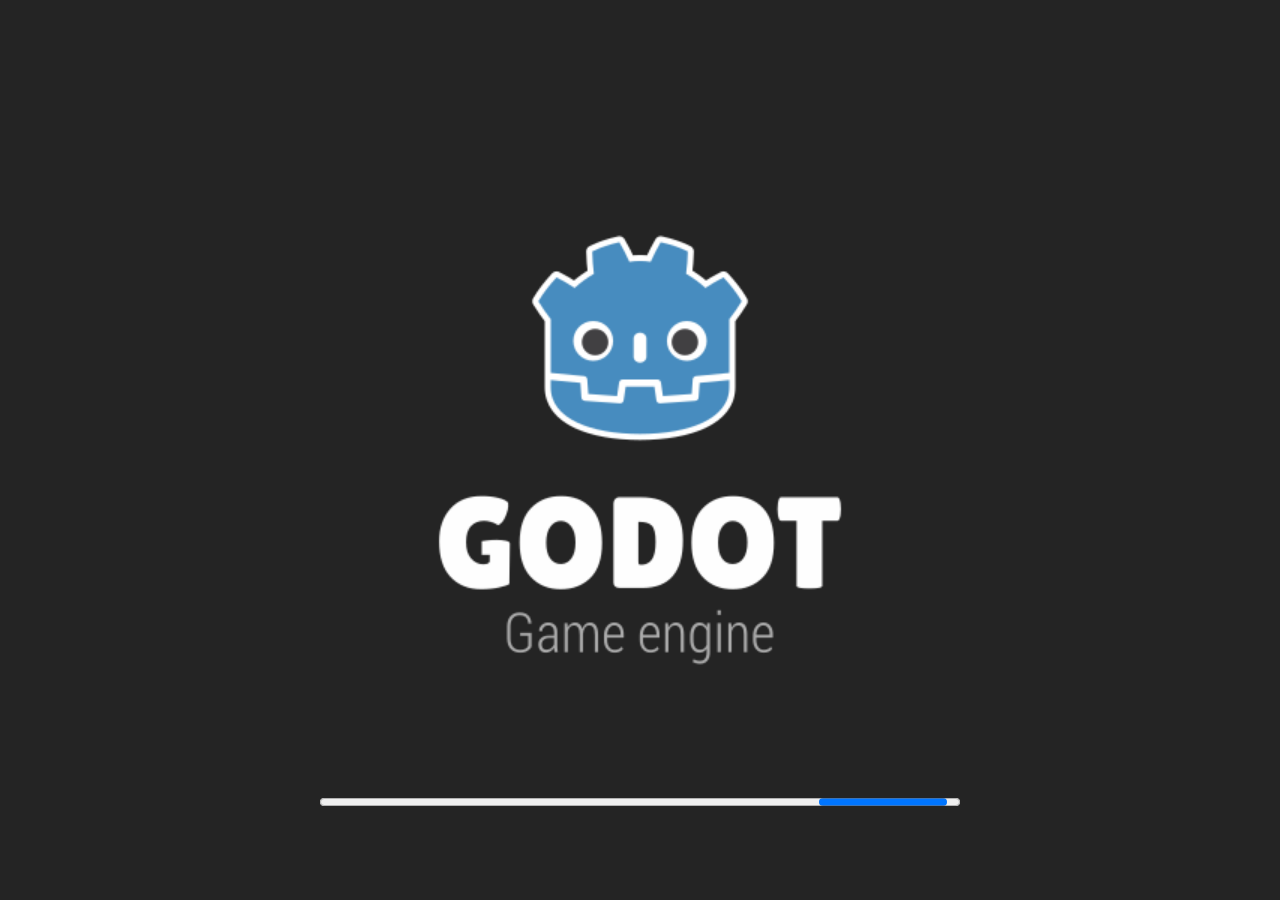
==== games/cursed-catacombs/index.html @ 61c042c7 "Add Cursed Catacombs and Darkdice-Rougelike web builds + verified screenshots" ====
<!DOCTYPE html>
<html lang="en">
	<head>
		<meta charset="utf-8">
		<meta name="viewport" content="width=device-width, user-scalable=no, initial-scale=1.0">
		<title>Cursed Catacombs</title>
		<style>
html, body, #canvas {
	margin: 0;
	padding: 0;
	border: 0;
}

body {
	color: white;
	background-color: black;
	overflow: hidden;
	touch-action: none;
}

#canvas {
	display: block;
}

#canvas:focus {
	outline: none;
}

#status, #status-splash, #status-progress {
	position: absolute;
	left: 0;
	right: 0;
}

#status, #status-splash {
	top: 0;
	bottom: 0;
}

#status {
	background-color: #242424;
	display: flex;
	flex-direction: column;
	justify-content: center;
	align-items: center;
	visibility: hidden;
}

#status-splash {
	max-height: 100%;
	max-width: 100%;
	margin: auto;
}

#status-splash.show-image--false {
	display: none;
}

#status-splash.fullsize--true {
	height: 100%;
	width: 100%;
	object-fit: contain;
}

#status-splash.use-filter--false {
	image-rendering: pixelated;
}

#status-progress, #status-notice {
	display: none;
}

#status-progress {
	bottom: 10%;
	width: 50%;
	margin: 0 auto;
}

#status-notice {
	background-color: #5b3943;
	border-radius: 0.5rem;
	border: 1px solid #9b3943;
	color: #e0e0e0;
	font-family: 'Noto Sans', 'Droid Sans', Arial, sans-serif;
	line-height: 1.3;
	margin: 0 2rem;
	overflow: hidden;
	padding: 1rem;
	text-align: center;
	z-index: 1;
}
		</style>
		<link id="-gd-engine-icon" rel="icon" type="image/png" href="index.icon.png" />
<link rel="apple-touch-icon" href="index.apple-touch-icon.png"/>

	</head>
	<body>
		<canvas id="canvas">
			Your browser does not support the canvas tag.
		</canvas>

		<noscript>
			Your browser does not support JavaScript.
		</noscript>

		<div id="status">
			<img id="status-splash" class="show-image--true fullsize--true use-filter--true" src="index.png" alt="">
			<progress id="status-progress"></progress>
			<div id="status-notice"></div>
		</div>

		<script src="index.js"></script>
		<script>
const GODOT_CONFIG = {"args":[],"canvasResizePolicy":1,"emscriptenPoolSize":8,"ensureCrossOriginIsolationHeaders":true,"executable":"index","experimentalVK":false,"fileSizes":{"index.pck":26409848,"index.wasm":39509339},"focusCanvas":true,"gdextensionLibs":[],"godotPoolSize":4};
const GODOT_THREADS_ENABLED = false;
const engine = new Engine(GODOT_CONFIG);

(function () {
	const statusOverlay = document.getElementById('status');
	const statusProgress = document.getElementById('status-progress');
	const statusNotice = document.getElementById('status-notice');

	let initializing = true;
	let statusMode = '';

	function setStatusMode(mode) {
		if (statusMode === mode || !initializing) {
			return;
		}
		if (mode === 'hidden') {
			statusOverlay.remove();
			initializing = false;
			return;
		}
		statusOverlay.style.visibility = 'visible';
		statusProgress.style.display = mode === 'progress' ? 'block' : 'none';
		statusNotice.style.display = mode === 'notice' ? 'block' : 'none';
		statusMode = mode;
	}

	function setStatusNotice(text) {
		while (statusNotice.lastChild) {
			statusNotice.removeChild(statusNotice.lastChild);
		}
		const lines = text.split('\n');
		lines.forEach((line) => {
			statusNotice.appendChild(document.createTextNode(line));
			statusNotice.appendChild(document.createElement('br'));
		});
	}

	function displayFailureNotice(err) {
		console.error(err);
		if (err instanceof Error) {
			setStatusNotice(err.message);
		} else if (typeof err === 'string') {
			setStatusNotice(err);
		} else {
			setStatusNotice('An unknown error occurred.');
		}
		setStatusMode('notice');
		initializing = false;
	}

	const missing = Engine.getMissingFeatures({
		threads: GODOT_THREADS_ENABLED,
	});

	if (missing.length !== 0) {
		if (GODOT_CONFIG['serviceWorker'] && GODOT_CONFIG['ensureCrossOriginIsolationHeaders'] && 'serviceWorker' in navigator) {
			let serviceWorkerRegistrationPromise;
			try {
				serviceWorkerRegistrationPromise = navigator.serviceWorker.getRegistration();
			} catch (err) {
				serviceWorkerRegistrationPromise = Promise.reject(new Error('Service worker registration failed.'));
			}
			// There's a chance that installing the service worker would fix the issue
			Promise.race([
				serviceWorkerRegistrationPromise.then((registration) => {
					if (registration != null) {
						return Promise.reject(new Error('Service worker already exists.'));
					}
					return registration;
				}).then(() => engine.installServiceWorker()),
				// For some reason, `getRegistration()` can stall
				new Promise((resolve) => {
					setTimeout(() => resolve(), 2000);
				}),
			]).then(() => {
				// Reload if there was no error.
				window.location.reload();
			}).catch((err) => {
				console.error('Error while registering service worker:', err);
			});
		} else {
			// Display the message as usual
			const missingMsg = 'Error\nThe following features required to run Godot projects on the Web are missing:\n';
			displayFailureNotice(missingMsg + missing.join('\n'));
		}
	} else {
		setStatusMode('progress');
		engine.startGame({
			'onProgress': function (current, total) {
				if (current > 0 && total > 0) {
					statusProgress.value = current;
					statusProgress.max = total;
				} else {
					statusProgress.removeAttribute('value');
					statusProgress.removeAttribute('max');
				}
			},
		}).then(() => {
			setStatusMode('hidden');
		}, displayFailureNotice);
	}
}());
		</script>
	</body>
</html>
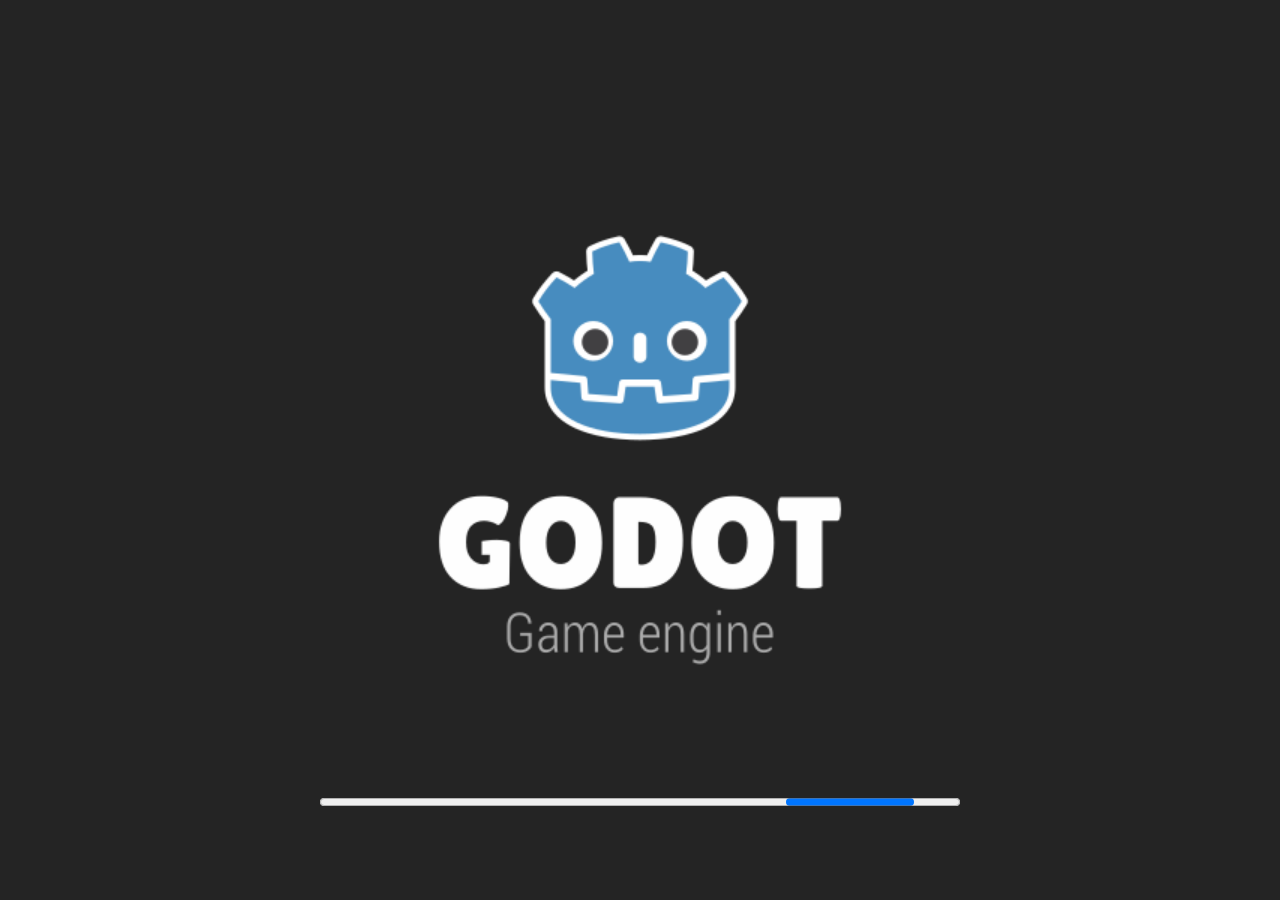
==== commit 0a213fe6: "Re-export Cursed Catacombs web build (combat grid fix + victory tint) Rebuilds the embedded WASM exp" ====
--- a/games/cursed-catacombs/index.html
+++ b/games/cursed-catacombs/index.html
@@ -111,7 +111,7 @@
 
 		<script src="index.js"></script>
 		<script>
-const GODOT_CONFIG = {"args":[],"canvasResizePolicy":1,"emscriptenPoolSize":8,"ensureCrossOriginIsolationHeaders":true,"executable":"index","experimentalVK":false,"fileSizes":{"index.pck":26409848,"index.wasm":39509339},"focusCanvas":true,"gdextensionLibs":[],"godotPoolSize":4};
+const GODOT_CONFIG = {"args":[],"canvasResizePolicy":1,"emscriptenPoolSize":8,"ensureCrossOriginIsolationHeaders":true,"executable":"index","experimentalVK":false,"fileSizes":{"index.pck":26436836,"index.wasm":39509339},"focusCanvas":true,"gdextensionLibs":[],"godotPoolSize":4};
 const GODOT_THREADS_ENABLED = false;
 const engine = new Engine(GODOT_CONFIG);
 
